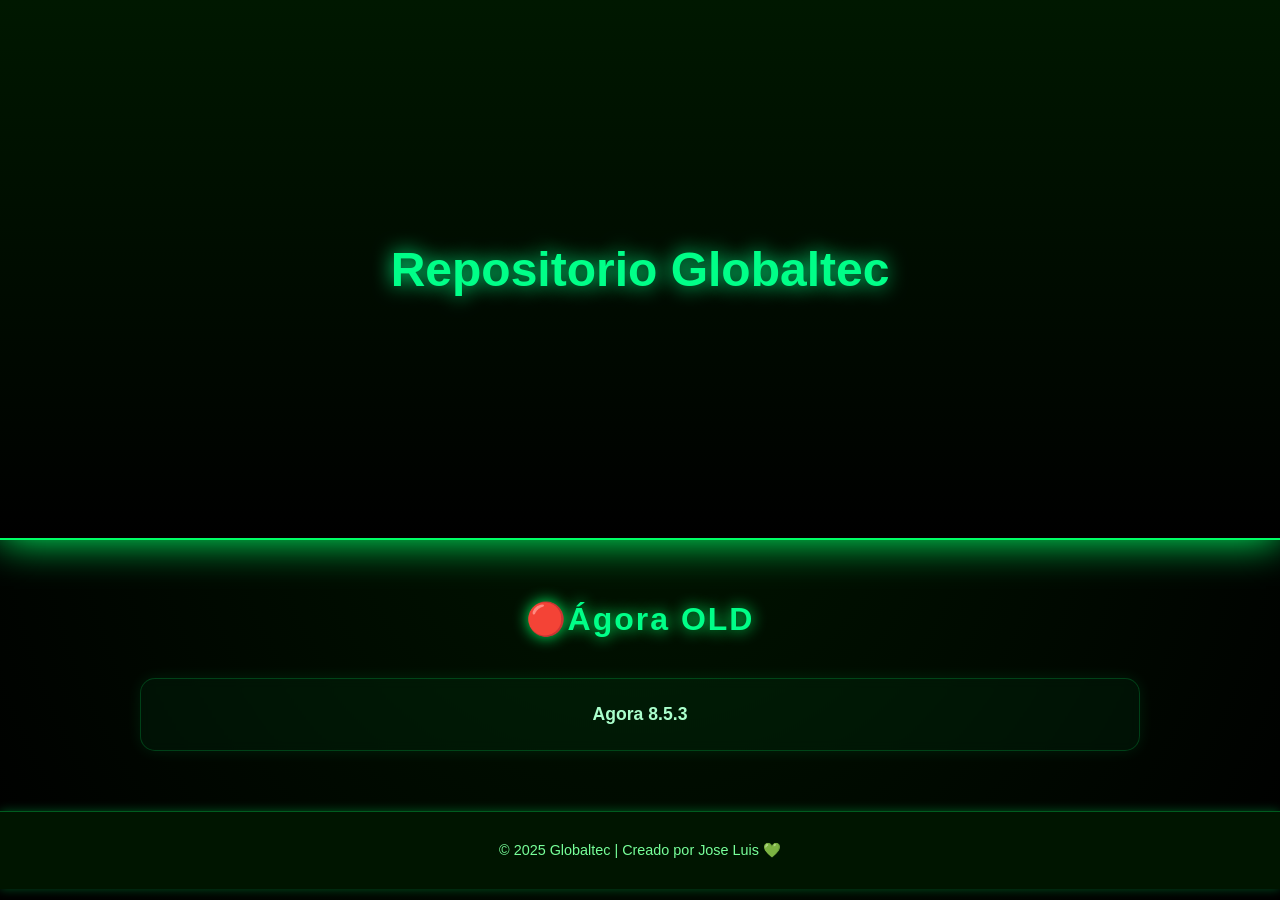
==== agora.html @ 569edf62 "Create agora.html" ====
<!DOCTYPE html>
<html lang="es">
<head>
  <meta charset="UTF-8">
  <meta name="viewport" content="width=device-width, initial-scale=1.0">
  <title>Repositorio Globaltec</title>
  <style>
    /* ===== RESET ===== */
    * {
      box-sizing: border-box;
      margin: 0;
      padding: 0;
    }

    body {
      font-family: 'Poppins', sans-serif;
      background-color: #020a02;
      color: #e2ffe2;
      text-align: center;
      overflow-x: hidden;
      position: relative;
    }

    /* ===== ANIMATED BACKGROUND (PARTICLES) ===== */
    #particles {
      position: fixed;
      width: 100%;
      height: 100%;
      top: 0;
      left: 0;
      z-index: -1;
      background: radial-gradient(circle at center, #001500, #000);
    }

    /* ===== Banner ===== */
    .banner {
      position: relative;
      width: 100%;
      height: 60vh;
      display: flex;
      align-items: center;
      justify-content: center;
      background: linear-gradient(180deg, #001800 0%, #000 100%);
      overflow: hidden;
      border-bottom: 2px solid #00ff66;
      box-shadow: 0 0 40px #00ff66;
    }

    .banner video {
      position: absolute;
      width: 100%;
      height: 100%;
      object-fit: cover;
      opacity: 0.2;
      z-index: 0;
    }

    .banner-text {
      font-size: 3em;
      font-weight: 700;
      color: #00ff88;
      text-shadow: 0 0 20px #00ff88;
      z-index: 1;
      animation: glow 2s ease-in-out infinite alternate;
    }

    @keyframes glow {
      from { text-shadow: 0 0 10px #00ff66; }
      to { text-shadow: 0 0 30px #00ffaa; }
    }

    /* ===== Descripción ===== */
    .descripcion {
      padding: 40px 20px;
      font-size: 1.3em;
      background: rgba(0, 255, 102, 0.05);
      border-top: 1px solid rgba(0, 255, 102, 0.2);
      border-bottom: 1px solid rgba(0, 255, 102, 0.2);
      backdrop-filter: blur(5px);
    }

    /* ===== Secciones ===== */
    section {
      padding: 60px 20px;
    }

    h2 {
      font-size: 2em;
      margin-bottom: 40px;
      color: #00ff88;
      text-shadow: 0 0 15px #00ff66;
      letter-spacing: 2px;
      position: relative;
    }

    .grid {
      display: grid;
      grid-template-columns: repeat(auto-fit, minmax(260px, 1fr));
      gap: 25px;
      max-width: 1000px;
      margin: 0 auto;
    }

    .card {
      background: rgba(0, 255, 102, 0.05);
      border: 1px solid rgba(0, 255, 102, 0.2);
      padding: 25px;
      border-radius: 15px;
      box-shadow: 0 0 15px rgba(0,255,102,0.1);
      backdrop-filter: blur(6px);
      transition: all 0.3s ease;
    }

    .card:hover {
      transform: translateY(-8px) scale(1.03);
      box-shadow: 0 0 25px #00ff66;
      background: rgba(0, 255, 102, 0.1);
    }

    .card a {
      color: #aaffcc;
      text-decoration: none;
      font-weight: bold;
      font-size: 1.1em;
      transition: color 0.3s;
    }

    .card a:hover {
      color: #00ff88;
    }

    footer {
      padding: 30px;
      background: #001500;
      color: #77ff99;
      font-size: 0.9em;
      border-top: 1px solid rgba(0,255,102,0.3);
      box-shadow: 0 0 10px rgba(0,255,102,0.3);
    }

    /* ===== Floating Glow Particles ===== */
    .particle {
      position: absolute;
      background: #00ff88;
      border-radius: 50%;
      opacity: 0.4;
      animation: float 10s linear infinite;
    }

    @keyframes float {
      from { transform: translateY(100vh) scale(0); opacity: 0; }
      50% { opacity: 0.5; }
      to { transform: translateY(-10vh) scale(1); opacity: 0; }
    }
  </style>
</head>
<body>

  <div id="particles"></div>

  <!-- ===== Banner ===== -->
  <div class="banner">
    <video autoplay muted loop>
      <source src="logo.mp4" type="video/mp4">
      Tu navegador no soporta video.
    </video>
    <div class="banner-text">Repositorio Globaltec</div>
  </div>
<!-- ===== Ágora ===== -->
  <section>
    <h2>🔴Ágora OLD</h2>
    <div class="grid">
      <div class="card"><a href="https://tecnicos.globaltec.es/DESCARGAS/INSTALADORES%20Y%20ACTUALIZADORES/instalador_8.5.3.zip" download>Agora 8.5.3</a></div>
    </div>
  </section>

  
  <footer>
    © 2025 Globaltec | Creado por Jose Luis 💚
  </footer>

  <!-- ===== JavaScript: Floating Particles ===== -->
  <script>
    const particlesContainer = document.getElementById('particles');

    for (let i = 0; i < 40; i++) {
      const particle = document.createElement('div');
      particle.classList.add('particle');
      const size = Math.random() * 6 + 3 + 'px';
      particle.style.width = size;
      particle.style.height = size;
      particle.style.left = Math.random() * 100 + 'vw';
      particle.style.animationDuration = Math.random() * 10 + 5 + 's';
      particle.style.animationDelay = Math.random() * 5 + 's';
      particlesContainer.appendChild(particle);
    }
  </script>

</body>
</html>
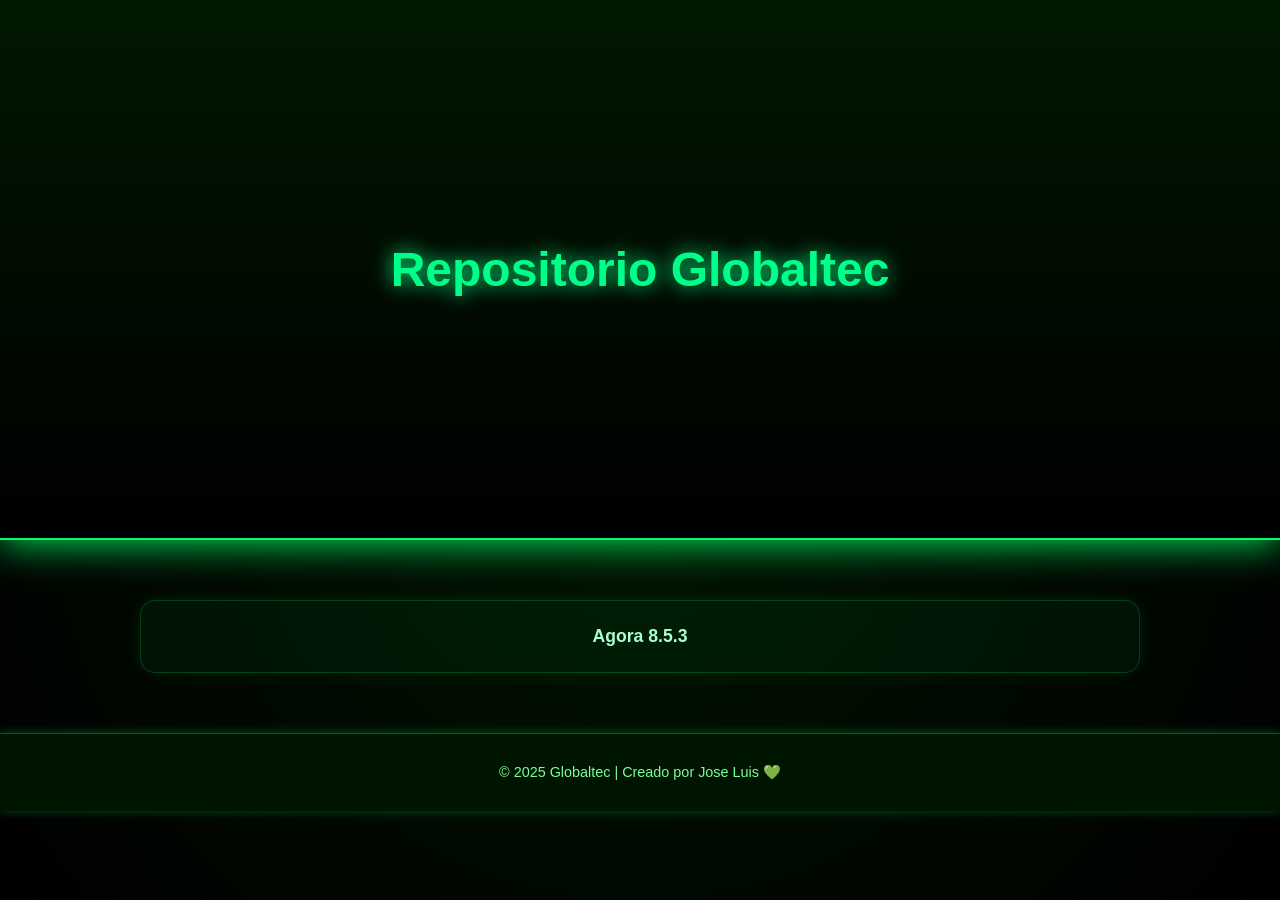
==== commit 5cfe75a8: "Update agora.html" ====
--- a/agora.html
+++ b/agora.html
@@ -3,7 +3,7 @@
 <head>
   <meta charset="UTF-8">
   <meta name="viewport" content="width=device-width, initial-scale=1.0">
-  <title>Repositorio Globaltec</title>
+  <title>🔴Ágora OLD</title>
   <style>
     /* ===== RESET ===== */
     * {
@@ -168,7 +168,6 @@
   </div>
 <!-- ===== Ágora ===== -->
   <section>
-    <h2>🔴Ágora OLD</h2>
     <div class="grid">
       <div class="card"><a href="https://tecnicos.globaltec.es/DESCARGAS/INSTALADORES%20Y%20ACTUALIZADORES/instalador_8.5.3.zip" download>Agora 8.5.3</a></div>
     </div>
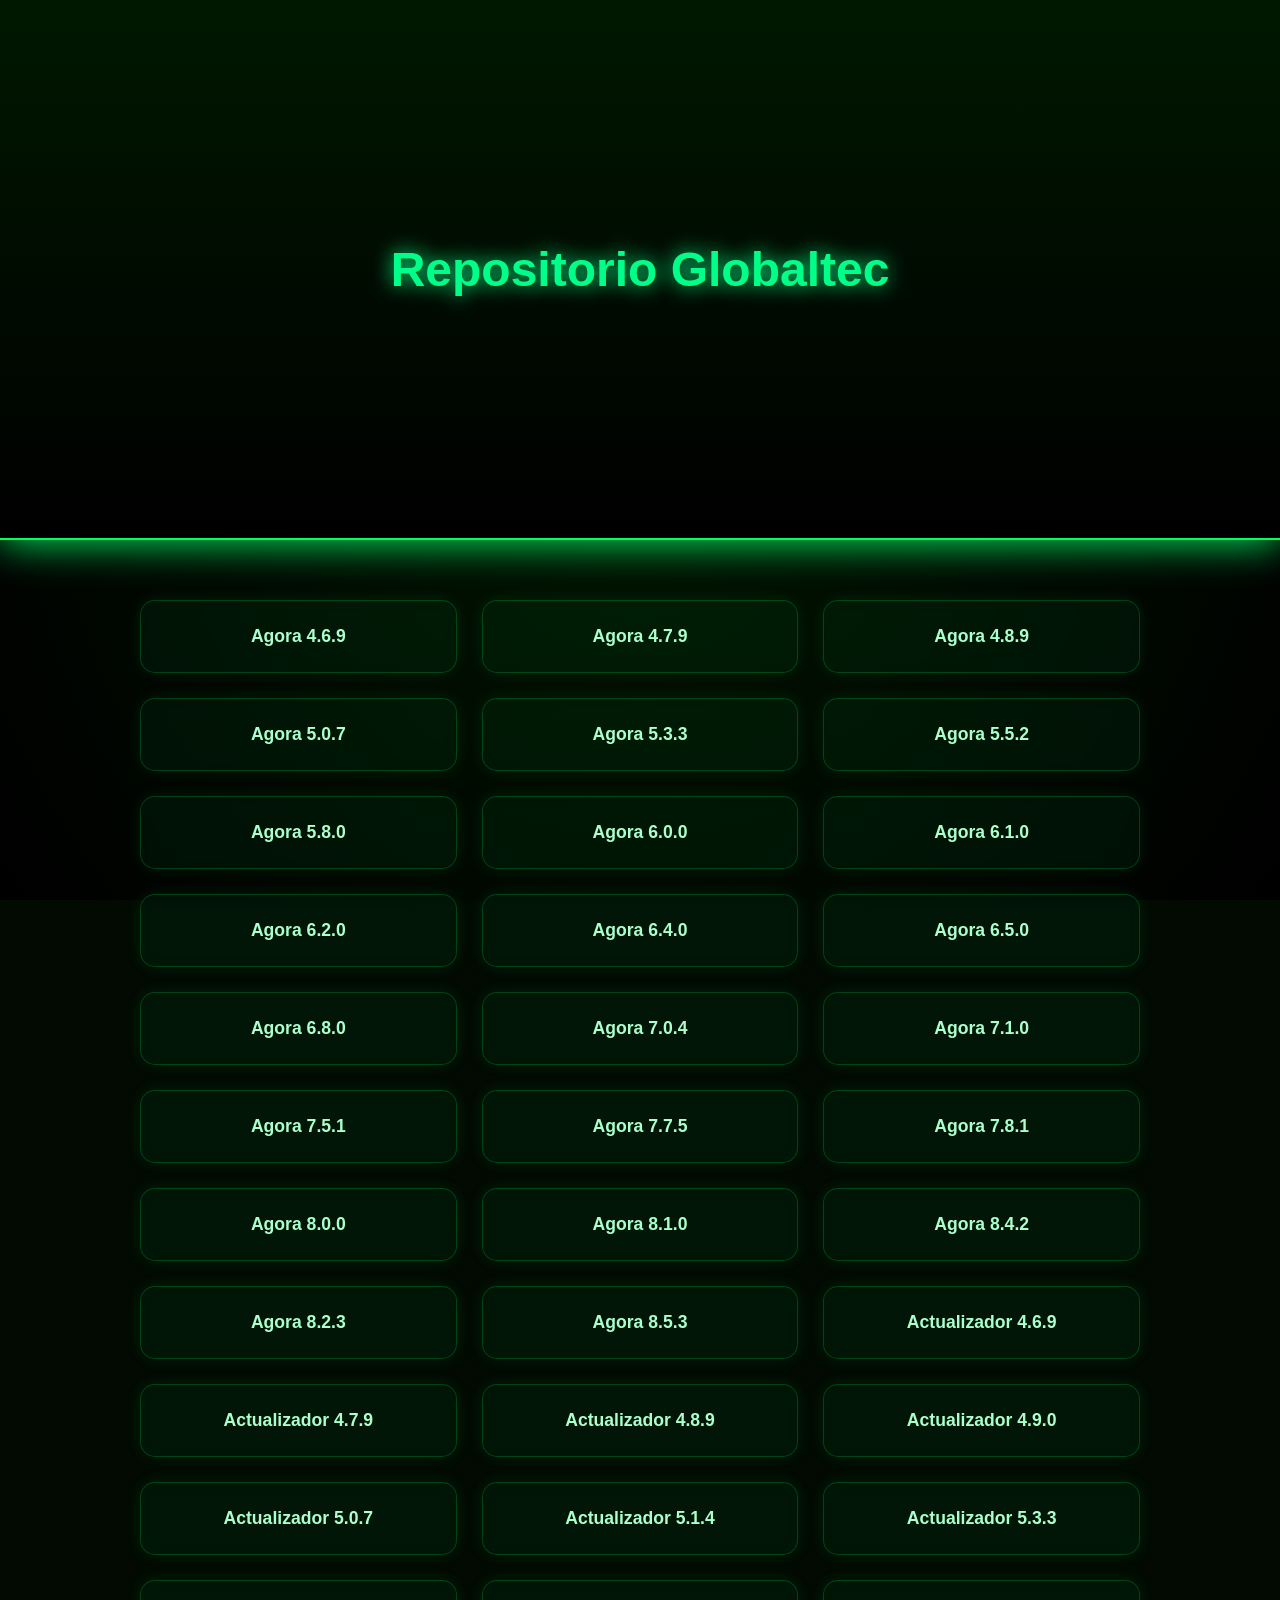
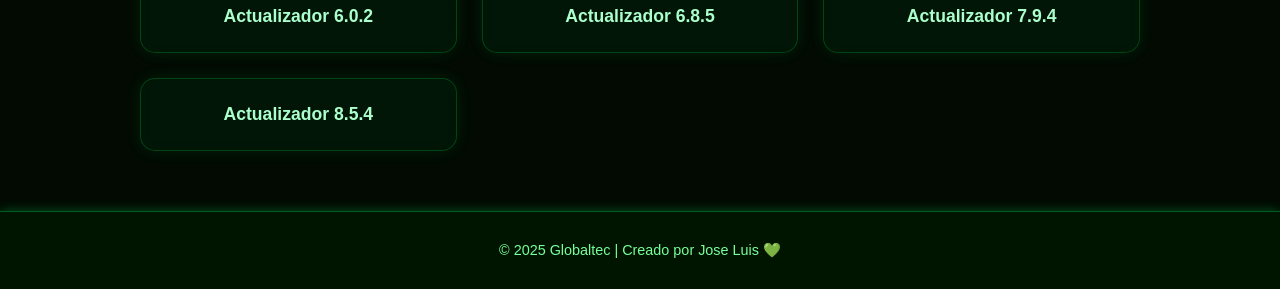
==== commit 6a21528a: "Update agora.html" ====
--- a/agora.html
+++ b/agora.html
@@ -166,12 +166,50 @@
     </video>
     <div class="banner-text">Repositorio Globaltec</div>
   </div>
-<!-- ===== Ágora ===== -->
-  <section>
-    <div class="grid">
-      <div class="card"><a href="https://tecnicos.globaltec.es/DESCARGAS/INSTALADORES%20Y%20ACTUALIZADORES/instalador_8.5.3.zip" download>Agora 8.5.3</a></div>
-    </div>
-  </section>
+<section>
+  <div class="grid">
+
+    <!-- INSTALADORES -->
+    <div class="card"><a href="https://tecnicos.globaltec.es/DESCARGAS/INSTALADORES%20Y%20ACTUALIZADORES/instalador_4.6.9.zip" download>Agora 4.6.9</a></div>
+    <div class="card"><a href="https://tecnicos.globaltec.es/DESCARGAS/INSTALADORES%20Y%20ACTUALIZADORES/instalador_4.7.9.zip" download>Agora 4.7.9</a></div>
+    <div class="card"><a href="https://tecnicos.globaltec.es/DESCARGAS/INSTALADORES%20Y%20ACTUALIZADORES/instalador_4.8.9.zip" download>Agora 4.8.9</a></div>
+    <div class="card"><a href="https://tecnicos.globaltec.es/DESCARGAS/INSTALADORES%20Y%20ACTUALIZADORES/instalador_5.0.7.zip" download>Agora 5.0.7</a></div>
+    <div class="card"><a href="https://tecnicos.globaltec.es/DESCARGAS/INSTALADORES%20Y%20ACTUALIZADORES/instalador_5.3.3.zip" download>Agora 5.3.3</a></div>
+    <div class="card"><a href="https://tecnicos.globaltec.es/DESCARGAS/INSTALADORES%20Y%20ACTUALIZADORES/instalador_5.5.2.zip" download>Agora 5.5.2</a></div>
+    <div class="card"><a href="https://tecnicos.globaltec.es/DESCARGAS/INSTALADORES%20Y%20ACTUALIZADORES/instalador_5.8.0.zip" download>Agora 5.8.0</a></div>
+    <div class="card"><a href="https://tecnicos.globaltec.es/DESCARGAS/INSTALADORES%20Y%20ACTUALIZADORES/instalador_6.0.0.zip" download>Agora 6.0.0</a></div>
+    <div class="card"><a href="https://tecnicos.globaltec.es/DESCARGAS/INSTALADORES%20Y%20ACTUALIZADORES/instalador_6.1.0.zip" download>Agora 6.1.0</a></div>
+    <div class="card"><a href="https://tecnicos.globaltec.es/DESCARGAS/INSTALADORES%20Y%20ACTUALIZADORES/instalador_6.2.0.zip" download>Agora 6.2.0</a></div>
+    <div class="card"><a href="https://tecnicos.globaltec.es/DESCARGAS/INSTALADORES%20Y%20ACTUALIZADORES/instalador_6.4.0.zip" download>Agora 6.4.0</a></div>
+    <div class="card"><a href="https://tecnicos.globaltec.es/DESCARGAS/INSTALADORES%20Y%20ACTUALIZADORES/instalador_6.5.0.zip" download>Agora 6.5.0</a></div>
+    <div class="card"><a href="https://tecnicos.globaltec.es/DESCARGAS/INSTALADORES%20Y%20ACTUALIZADORES/instalador_6.8.0.zip" download>Agora 6.8.0</a></div>
+    <div class="card"><a href="https://tecnicos.globaltec.es/DESCARGAS/INSTALADORES%20Y%20ACTUALIZADORES/instalador_7.0.4.zip" download>Agora 7.0.4</a></div>
+    <div class="card"><a href="https://tecnicos.globaltec.es/DESCARGAS/INSTALADORES%20Y%20ACTUALIZADORES/instalador_7.1.0.zip" download>Agora 7.1.0</a></div>
+    <div class="card"><a href="https://tecnicos.globaltec.es/DESCARGAS/INSTALADORES%20Y%20ACTUALIZADORES/instalador_7.5.1.zip" download>Agora 7.5.1</a></div>
+    <div class="card"><a href="https://tecnicos.globaltec.es/DESCARGAS/INSTALADORES%20Y%20ACTUALIZADORES/instalador_7.7.5.zip" download>Agora 7.7.5</a></div>
+    <div class="card"><a href="https://tecnicos.globaltec.es/DESCARGAS/INSTALADORES%20Y%20ACTUALIZADORES/instalador_7.8.1.zip" download>Agora 7.8.1</a></div>
+    <div class="card"><a href="https://tecnicos.globaltec.es/DESCARGAS/INSTALADORES%20Y%20ACTUALIZADORES/instalador_8.0.0.zip" download>Agora 8.0.0</a></div>
+    <div class="card"><a href="https://tecnicos.globaltec.es/DESCARGAS/INSTALADORES%20Y%20ACTUALIZADORES/instalador_8.1.0.zip" download>Agora 8.1.0</a></div>
+    <div class="card"><a href="https://tecnicos.globaltec.es/DESCARGAS/INSTALADORES%20Y%20ACTUALIZADORES/instalador_8.4.2_(INICIO%20VERIFACTU).zip" download>Agora 8.4.2</a></div>
+    <div class="card"><a href="https://tecnicos.globaltec.es/DESCARGAS/INSTALADORES%20Y%20ACTUALIZADORES/instalador_8.2.3.zip" download>Agora 8.2.3</a></div>
+    <div class="card"><a href="https://tecnicos.globaltec.es/DESCARGAS/INSTALADORES%20Y%20ACTUALIZADORES/instalador_8.5.3.zip" download>Agora 8.5.3</a></div>
+
+    <!-- ACTUALIZADORES -->
+    <div class="card"><a href="https://tecnicos.globaltec.es/DESCARGAS/INSTALADORES%20Y%20ACTUALIZADORES/actualizador_4.6.9.zip" download>Actualizador 4.6.9</a></div>
+    <div class="card"><a href="https://tecnicos.globaltec.es/DESCARGAS/INSTALADORES%20Y%20ACTUALIZADORES/actualizador_4.7.9.zip" download>Actualizador 4.7.9</a></div>
+    <div class="card"><a href="https://tecnicos.globaltec.es/DESCARGAS/INSTALADORES%20Y%20ACTUALIZADORES/actualizador_4.8.9.zip" download>Actualizador 4.8.9</a></div>
+    <div class="card"><a href="https://tecnicos.globaltec.es/DESCARGAS/INSTALADORES%20Y%20ACTUALIZADORES/actualizador_4.9.0.zip" download>Actualizador 4.9.0</a></div>
+    <div class="card"><a href="https://tecnicos.globaltec.es/DESCARGAS/INSTALADORES%20Y%20ACTUALIZADORES/actualizador_5.0.7.zip" download>Actualizador 5.0.7</a></div>
+    <div class="card"><a href="https://tecnicos.globaltec.es/DESCARGAS/INSTALADORES%20Y%20ACTUALIZADORES/actualizador_5.1.4.zip" download>Actualizador 5.1.4</a></div>
+    <div class="card"><a href="https://tecnicos.globaltec.es/DESCARGAS/INSTALADORES%20Y%20ACTUALIZADORES/actualizador_5.3.3.zip" download>Actualizador 5.3.3</a></div>
+    <div class="card"><a href="https://tecnicos.globaltec.es/DESCARGAS/INSTALADORES%20Y%20ACTUALIZADORES/actualizador_6.0.2.zip" download>Actualizador 6.0.2</a></div>
+    <div class="card"><a href="https://tecnicos.globaltec.es/DESCARGAS/INSTALADORES%20Y%20ACTUALIZADORES/actualizador_6.8.5.zip" download>Actualizador 6.8.5</a></div>
+    <div class="card"><a href="https://tecnicos.globaltec.es/DESCARGAS/INSTALADORES%20Y%20ACTUALIZADORES/actualizador_7.9.4.zip" download>Actualizador 7.9.4</a></div>
+    <div class="card"><a href="https://tecnicos.globaltec.es/DESCARGAS/INSTALADORES%20Y%20ACTUALIZADORES/actualizador_8.5.4.zip" download>Actualizador 8.5.4</a></div>
+
+  </div>
+</section>
+
 
   
   <footer>
